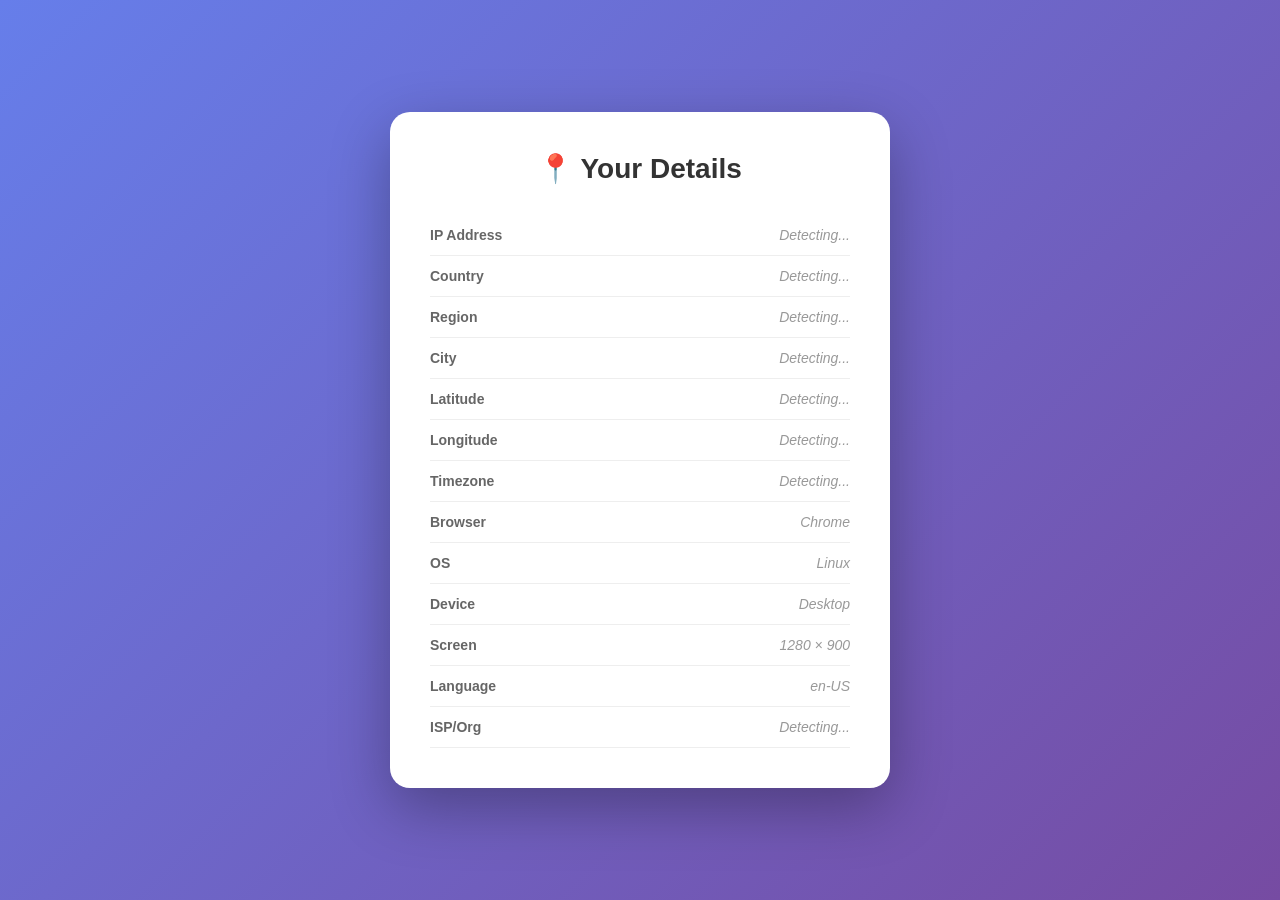
==== user-details-page.html @ 0a9e114c "Add user details page" ====
<!DOCTYPE html>
<html lang="en">
<head>
    <meta charset="UTF-8">
    <meta name="viewport" content="width=device-width, initial-scale=1.0">
    <title>User Details</title>
    <style>
        * {
            margin: 0;
            padding: 0;
            box-sizing: border-box;
        }
        body {
            font-family: -apple-system, BlinkMacSystemFont, 'Segoe UI', Roboto, Oxygen, Ubuntu, sans-serif;
            background: linear-gradient(135deg, #667eea 0%, #764ba2 100%);
            min-height: 100vh;
            display: flex;
            justify-content: center;
            align-items: center;
            padding: 20px;
        }
        .container {
            background: white;
            border-radius: 20px;
            padding: 40px;
            box-shadow: 0 20px 60px rgba(0,0,0,0.3);
            max-width: 500px;
            width: 100%;
        }
        h1 {
            color: #333;
            margin-bottom: 30px;
            font-size: 28px;
            text-align: center;
        }
        .detail-item {
            display: flex;
            justify-content: space-between;
            padding: 12px 0;
            border-bottom: 1px solid #eee;
            font-size: 14px;
        }
        .detail-item:last-child {
            border-bottom: none;
        }
        .label {
            color: #666;
            font-weight: 600;
        }
        .value {
            color: #333;
            font-weight: 500;
            max-width: 60%;
            text-align: right;
            word-break: break-all;
        }
        .loading {
            color: #999;
            font-style: italic;
        }
        .error {
            color: #e53e3e;
            background: #fed7d7;
            padding: 12px;
            border-radius: 8px;
            margin-top: 16px;
            font-size: 13px;
        }
    </style>
</head>
<body>
    <div class="container">
        <h1>📍 Your Details</h1>
        
        <div class="detail-item">
            <span class="label">IP Address</span>
            <span class="value loading" id="ip">Detecting...</span>
        </div>
        
        <div class="detail-item">
            <span class="label">Country</span>
            <span class="value loading" id="country">Detecting...</span>
        </div>
        
        <div class="detail-item">
            <span class="label">Region</span>
            <span class="value loading" id="region">Detecting...</span>
        </div>
        
        <div class="detail-item">
            <span class="label">City</span>
            <span class="value loading" id="city">Detecting...</span>
        </div>
        
        <div class="detail-item">
            <span class="label">Latitude</span>
            <span class="value loading" id="lat">Detecting...</span>
        </div>
        
        <div class="detail-item">
            <span class="label">Longitude</span>
            <span class="value loading" id="lng">Detecting...</span>
        </div>
        
        <div class="detail-item">
            <span class="label">Timezone</span>
            <span class="value loading" id="timezone">Detecting...</span>
        </div>
        
        <div class="detail-item">
            <span class="label">Browser</span>
            <span class="value loading" id="browser">Detecting...</span>
        </div>
        
        <div class="detail-item">
            <span class="label">OS</span>
            <span class="value loading" id="os">Detecting...</span>
        </div>
        
        <div class="detail-item">
            <span class="label">Device</span>
            <span class="value loading" id="device">Detecting...</span>
        </div>
        
        <div class="detail-item">
            <span class="label">Screen</span>
            <span class="value loading" id="screen">Detecting...</span>
        </div>
        
        <div class="detail-item">
            <span class="label">Language</span>
            <span class="value loading" id="lang">Detecting...</span>
        </div>
        
        <div class="detail-item">
            <span class="label">ISP/Org</span>
            <span class="value loading" id="isp">Detecting...</span>
        </div>
        
        <div id="error-container"></div>
    </div>

    <script>
        // Detect browser, OS, device
        const ua = navigator.userAgent;
        
        let browser = 'Unknown';
        if (ua.includes('Firefox')) browser = 'Firefox';
        else if (ua.includes('Opera') || ua.includes('OPR')) browser = 'Opera';
        else if (ua.includes('Edg')) browser = 'Edge';
        else if (ua.includes('Chrome')) browser = 'Chrome';
        else if (ua.includes('Safari')) browser = 'Safari';
        else if (ua.includes('MSIE') || ua.includes('Trident')) browser = 'Internet Explorer';

        let os = 'Unknown';
        if (ua.includes('Windows')) os = 'Windows';
        else if (ua.includes('Mac OS')) os = 'macOS';
        else if (ua.includes('Linux')) os = 'Linux';
        else if (ua.includes('Android')) os = 'Android';
        else if (ua.includes('iOS') || ua.includes('iPhone') || ua.includes('iPad')) os = 'iOS';

        let device = 'Desktop';
        if (/Mobi|Android|iPhone|iPad|iPod/.test(ua)) device = 'Mobile';
        else if (/Tablet|iPad/.test(ua)) device = 'Tablet';

        document.getElementById('browser').textContent = browser;
        document.getElementById('os').textContent = os;
        document.getElementById('device').textContent = device;
        document.getElementById('screen').textContent = window.screen.width + ' × ' + window.screen.height;
        document.getElementById('lang').textContent = navigator.language || 'Unknown';

        // Fetch IP and geolocation info
        Promise.all([
            fetch('https://ipapi.co/json/').then(r => r.ok ? r.json() : Promise.reject('ipapi failed')),
            navigator.geolocation.getCurrentPosition(
                p => ({ lat: p.coords.latitude, lng: p.coords.longitude }),
                () => null,
                { enableHighAccuracy: true, timeout: 5000, maximumAge: 0 }
            ).catch(() => null)
        ]).then(([ipData, geoData]) => {
            if (ipData) {
                document.getElementById('ip').textContent = ipData.ip || '—';
                document.getElementById('country').textContent = ipData.country_name || '—';
                document.getElementById('region').textContent = ipData.region || '—';
                document.getElementById('city').textContent = ipData.city || '—';
                document.getElementById('timezone').textContent = ipData.timezone || '—';
                document.getElementById('isp').textContent = ipData.org || '—';
                if (!geoData) {
                    document.getElementById('lat').textContent = ipData.latitude || '—';
                    document.getElementById('lng').textContent = ipData.longitude || '—';
                }
            }
            if (geoData) {
                document.getElementById('lat').textContent = geoData.lat.toFixed(4);
                document.getElementById('lng').textContent = geoData.lng.toFixed(4);
            }
        }).catch(err => {
            console.error('Error fetching details:', err);
            document.getElementById('error-container').innerHTML = 
                '<div class="error">⚠️ Some details could not be fetched. Please check your connection.</div>';
            document.getElementById('ip').textContent = 'Unavailable';
            document.getElementById('country').textContent = 'Unavailable';
            document.getElementById('region').textContent = 'Unavailable';
            document.getElementById('city').textContent = 'Unavailable';
            document.getElementById('timezone').textContent = 'Unavailable';
            document.getElementById('isp').textContent = 'Unavailable';
        });
    </script>
</body>
</html>
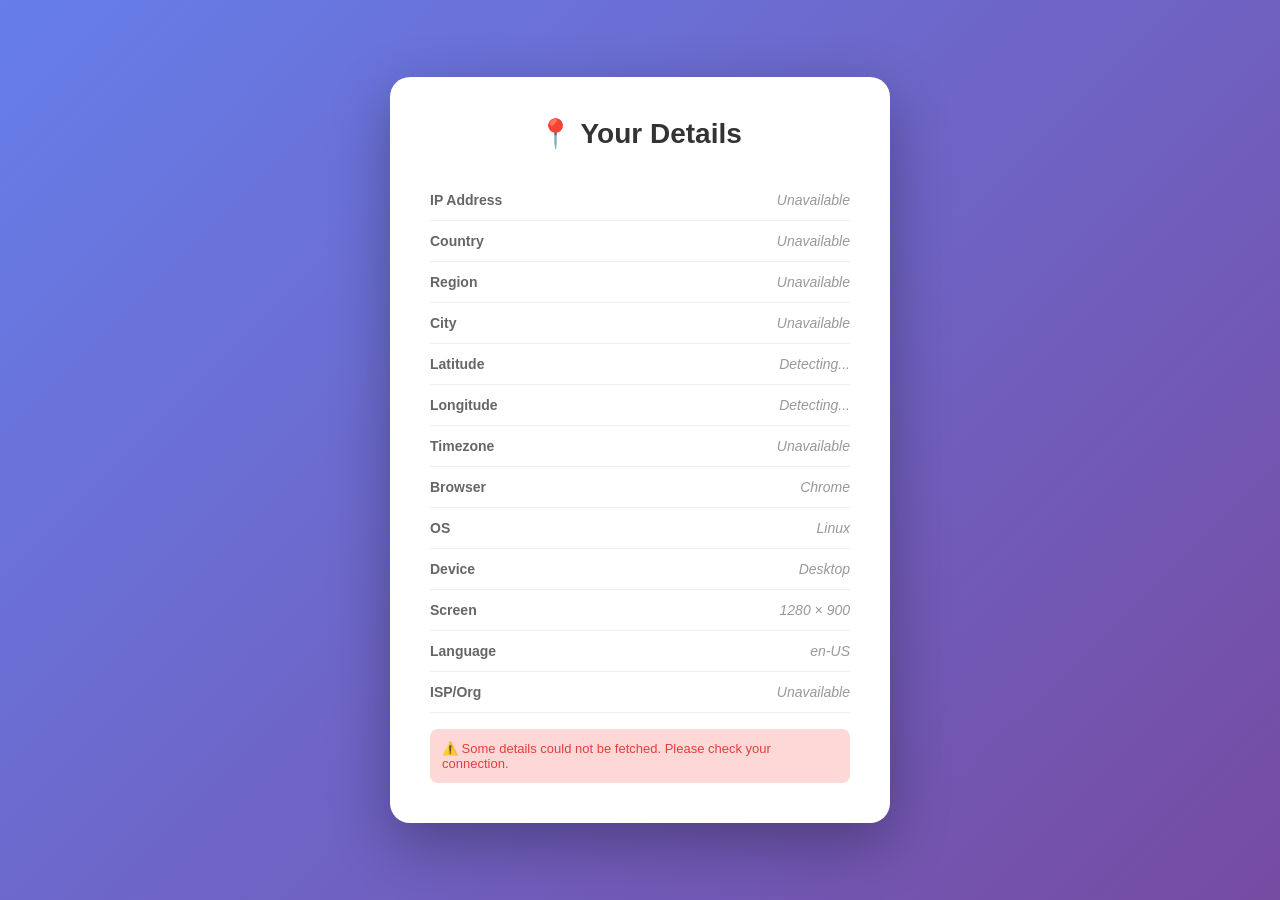
==== commit d0647e09: "Fix IP info source to ipinfo.io with ipify fallback" ====
--- a/user-details-page.html
+++ b/user-details-page.html
@@ -169,25 +169,44 @@
         document.getElementById('screen').textContent = window.screen.width + ' × ' + window.screen.height;
         document.getElementById('lang').textContent = navigator.language || 'Unknown';
 
-        // Fetch IP and geolocation info
+        // Fetch IP and geolocation info using ipinfo.io (fallback to ipify)
+        function fetchIPInfo() {
+            return fetch('https://ipinfo.io/json')
+                .then(r => r.ok ? r.json() : Promise.reject('ipinfo failed'))
+                .catch(() => {
+                    // fallback to ipify for IP only
+                    return fetch('https://api.ipify.org?format=json')
+                        .then(r => r.ok ? r.json() : { ip: 'Unavailable' })
+                        .then(data => ({ ip: data.ip }));
+                });
+        }
+
         Promise.all([
-            fetch('https://ipapi.co/json/').then(r => r.ok ? r.json() : Promise.reject('ipapi failed')),
-            navigator.geolocation.getCurrentPosition(
-                p => ({ lat: p.coords.latitude, lng: p.coords.longitude }),
-                () => null,
-                { enableHighAccuracy: true, timeout: 5000, maximumAge: 0 }
-            ).catch(() => null)
+            fetchIPInfo(),
+            new Promise((resolve) => {
+                if (!navigator.geolocation) { resolve(null); return; }
+                navigator.geolocation.getCurrentPosition(
+                    p => resolve({ lat: p.coords.latitude, lng: p.coords.longitude }),
+                    () => resolve(null),
+                    { enableHighAccuracy: true, timeout: 5000, maximumAge: 0 }
+                );
+            })
         ]).then(([ipData, geoData]) => {
             if (ipData) {
                 document.getElementById('ip').textContent = ipData.ip || '—';
-                document.getElementById('country').textContent = ipData.country_name || '—';
+                document.getElementById('country').textContent = ipData.country || '—';
                 document.getElementById('region').textContent = ipData.region || '—';
                 document.getElementById('city').textContent = ipData.city || '—';
                 document.getElementById('timezone').textContent = ipData.timezone || '—';
                 document.getElementById('isp').textContent = ipData.org || '—';
-                if (!geoData) {
-                    document.getElementById('lat').textContent = ipData.latitude || '—';
-                    document.getElementById('lng').textContent = ipData.longitude || '—';
+                // location from ipinfo (loc = "lat,lng")
+                if (ipData.loc && !geoData) {
+                    const [lat, lng] = ipData.loc.split(',');
+                    document.getElementById('lat').textContent = lat || '—';
+                    document.getElementById('lng').textContent = lng || '—';
+                }
+                if (ipData.postal) {
+                    // optionally show postal code somewhere, but not in current list
                 }
             }
             if (geoData) {
@@ -198,12 +217,9 @@
             console.error('Error fetching details:', err);
             document.getElementById('error-container').innerHTML = 
                 '<div class="error">⚠️ Some details could not be fetched. Please check your connection.</div>';
-            document.getElementById('ip').textContent = 'Unavailable';
-            document.getElementById('country').textContent = 'Unavailable';
-            document.getElementById('region').textContent = 'Unavailable';
-            document.getElementById('city').textContent = 'Unavailable';
-            document.getElementById('timezone').textContent = 'Unavailable';
-            document.getElementById('isp').textContent = 'Unavailable';
+            ['ip','country','region','city','timezone','isp'].forEach(id => {
+                document.getElementById(id).textContent = 'Unavailable';
+            });
         });
     </script>
 </body>
